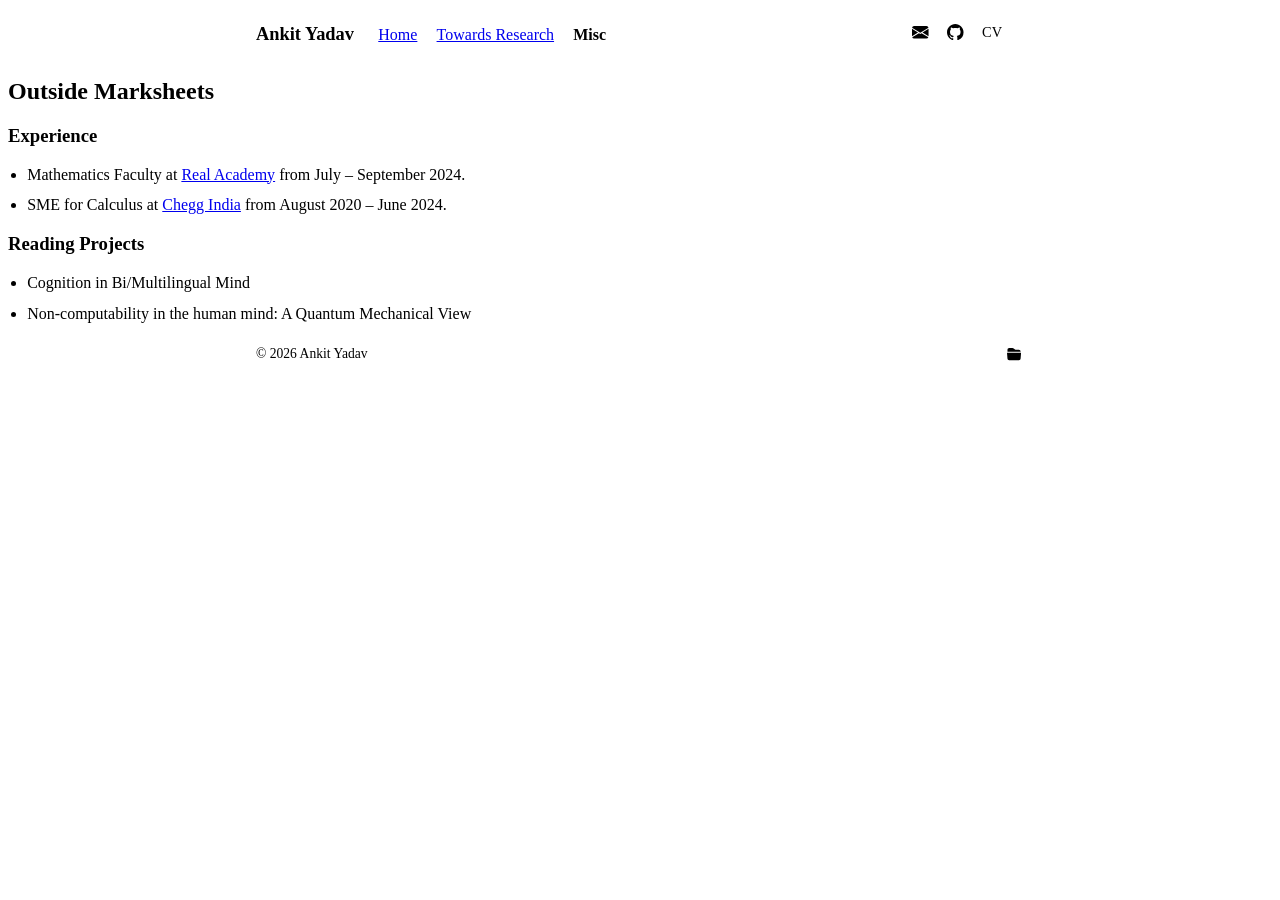
==== misc.html @ ca82493b "updated git link" ====
<!DOCTYPE html>
<html lang="en">
<head>
  <meta charset="UTF-8">
  <meta name="viewport" content="width=device-width, initial-scale=1.0">
  <meta name="description" content="Miscellaneous projects and explorations by Ankit Yadav: Cognition in Bi/Multilingual Mind, and Non-computability in the human mind: A Quantum Mechanical View.">
  <title>Misc — Ankit Yadav</title>
  <link rel="canonical" href="https://ankitjy.github.io/misc.html">
  <meta property="og:type" content="website">
  <meta property="og:site_name" content="Ankit Yadav">
  <meta property="og:title" content="Misc — Ankit Yadav">
  <meta property="og:description" content="Miscellaneous projects and explorations by Ankit Yadav: Cognition in Bi/Multilingual Mind, and Non-computability in the human mind: A Quantum Mechanical View.">
  <meta property="og:url" content="https://ankitjy.github.io/misc.html">
  <meta name="twitter:card" content="summary">
  <meta name="twitter:title" content="Misc — Ankit Yadav">
  <meta name="twitter:description" content="Miscellaneous projects and explorations by Ankit Yadav: Cognition in Bi/Multilingual Mind, and Non-computability in the human mind: A Quantum Mechanical View.">

  <link rel="icon" type="image/svg+xml" href="data/favicon.svg">
  <link rel="icon" type="image/png" href="data/favicon.png">
  <link rel="apple-touch-icon" href="data/apple-touch-icon.png">

  <script src="js/theme-init.js"></script>

  <link rel="stylesheet" href="css/themes.css">
  <link rel="stylesheet" href="css/base.css">
  <link rel="stylesheet" href="css/components.css">
  <link rel="stylesheet" href="css/responsive.css">
</head>
<body>

  <div id="site-header"></div>

  <main>
    <section>
      <h2>Outside Marksheets</h2>
      <h3>Experience</h3>
      <ul class="plain entry-list">
        <li>Mathematics Faculty at <a href="https://www.realacademy.org.in/" target="_blank" rel="noopener noreferrer">Real Academy</a> from July – September 2024.</li>
        <li>SME for Calculus at <a href="https://www.cheggindia.com/about-us/" target="_blank" rel="noopener noreferrer">Chegg India</a> from August 2020 – June 2024.</li>
      </ul>

      <h3>Reading Projects</h3>
      <ul class="plain entry-list">
        <li>Cognition in Bi/Multilingual Mind</li>
        <li>Non-computability in the human mind: A Quantum Mechanical View</li>
      </ul>
    </section>
  </main>

  <div id="site-footer"></div>

  <script src="js/components.js"></script>
  <script src="js/theme.js"></script>
</body>
</html>
---- css/components.css ----
.site-header {
  display: flex;
  flex-wrap: wrap;
  align-items: baseline;
  gap: 0.4em 0.6em;
  padding: 0.8em max(4vw, calc((100% - 48rem) / 2));
  background: var(--bar);
  border-bottom: 1px solid var(--border);
}
.site-title { font-size: 1.15em; font-weight: bold; margin-right: 0.8em; }
.site-title a { color: var(--text); text-decoration: none; }
.site-nav {
  flex: 1 0 auto;
  display: flex;
  flex-wrap: wrap;
  gap: 0.2em 1.2em;
}
.site-nav a[aria-current="page"] {
  color: var(--text);
  font-weight: bold;
  text-decoration: none;
}
.site-actions {
  display: flex;
  gap: 0.7em;
  align-items: center;
}

.theme-toggle,
.resume-btn {
  font: inherit;
  font-size: 0.9em;
  line-height: 1;
  text-decoration: none;
  display: inline-flex;
  align-items: center;
  justify-content: center;
  color: var(--accent);
  background: transparent;
  border: none;
  padding: 0.2em 0.25em;
  cursor: pointer;
}
.theme-toggle:hover,
.theme-toggle:focus-visible,
.resume-btn:hover,
.resume-btn:focus-visible {
  color: var(--text);
  background: transparent;
  text-decoration: none;
}
.resume-btn:visited {
  color: var(--accent);
}
.resume-btn:visited:hover,
.resume-btn:visited:focus-visible {
  color: var(--text);
}
.btn-icon {
  width: 1.15em;
  height: 1.15em;
  display: block;
}

.plain { padding-left: 1.2em; margin: 0.6em 0; }
.plain li { margin-bottom: 0.5em; }
.entry-list li { margin-bottom: 0.8em; }
.detail { font-size: 0.9em; color: var(--muted); }

.site-footer {
  display: flex;
  justify-content: space-between;
  align-items: center;
  gap: 0.6em;
  padding: 0.7em max(4vw, calc((100% - 48rem) / 2));
  background: var(--bar);
  border-top: 1px solid var(--border);
  font-size: 0.85em;
  color: var(--muted);
}
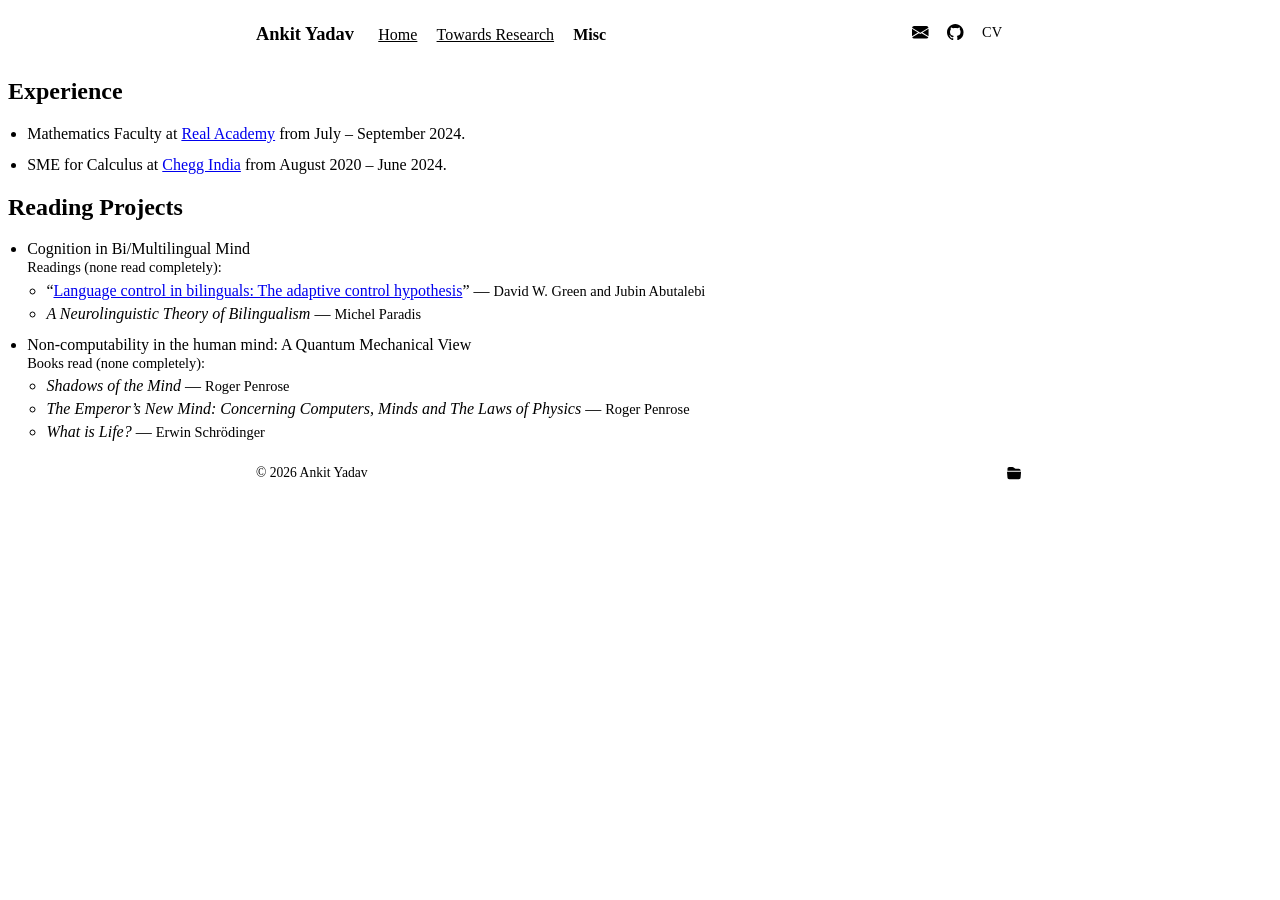
==== commit 48d4bf27: "corrections" ====
--- a/misc.html
+++ b/misc.html
@@ -3,17 +3,17 @@
 <head>
   <meta charset="UTF-8">
   <meta name="viewport" content="width=device-width, initial-scale=1.0">
-  <meta name="description" content="Miscellaneous projects and explorations by Ankit Yadav: Cognition in Bi/Multilingual Mind, and Non-computability in the human mind: A Quantum Mechanical View.">
+  <meta name="description" content="Experience and reading projects by Ankit Yadav: Real Academy, Chegg India, Cognition in Bi/Multilingual Mind, and Non-computability in the human mind.">
   <title>Misc — Ankit Yadav</title>
   <link rel="canonical" href="https://ankitjy.github.io/misc.html">
   <meta property="og:type" content="website">
   <meta property="og:site_name" content="Ankit Yadav">
   <meta property="og:title" content="Misc — Ankit Yadav">
-  <meta property="og:description" content="Miscellaneous projects and explorations by Ankit Yadav: Cognition in Bi/Multilingual Mind, and Non-computability in the human mind: A Quantum Mechanical View.">
+  <meta property="og:description" content="Experience and reading projects by Ankit Yadav: Real Academy, Chegg India, Cognition in Bi/Multilingual Mind, and Non-computability in the human mind.">
   <meta property="og:url" content="https://ankitjy.github.io/misc.html">
   <meta name="twitter:card" content="summary">
   <meta name="twitter:title" content="Misc — Ankit Yadav">
-  <meta name="twitter:description" content="Miscellaneous projects and explorations by Ankit Yadav: Cognition in Bi/Multilingual Mind, and Non-computability in the human mind: A Quantum Mechanical View.">
+  <meta name="twitter:description" content="Experience and reading projects by Ankit Yadav: Real Academy, Chegg India, Cognition in Bi/Multilingual Mind, and Non-computability in the human mind.">
 
   <link rel="icon" type="image/svg+xml" href="data/favicon.svg">
   <link rel="icon" type="image/png" href="data/favicon.png">
@@ -32,17 +32,33 @@
 
   <main>
     <section>
-      <h2>Outside Marksheets</h2>
-      <h3>Experience</h3>
+      <h2>Experience</h2>
       <ul class="plain entry-list">
         <li>Mathematics Faculty at <a href="https://www.realacademy.org.in/" target="_blank" rel="noopener noreferrer">Real Academy</a> from July – September 2024.</li>
         <li>SME for Calculus at <a href="https://www.cheggindia.com/about-us/" target="_blank" rel="noopener noreferrer">Chegg India</a> from August 2020 – June 2024.</li>
       </ul>
+    </section>
 
-      <h3>Reading Projects</h3>
+    <section>
+      <h2>Reading Projects</h2>
       <ul class="plain entry-list">
-        <li>Cognition in Bi/Multilingual Mind</li>
-        <li>Non-computability in the human mind: A Quantum Mechanical View</li>
+        <li>
+          Cognition in Bi/Multilingual Mind<br>
+          <span class="detail">Readings (none read completely):</span>
+          <ul class="sub-list">
+            <li>&ldquo;<a href="https://pmc.ncbi.nlm.nih.gov/articles/PMC4095950/" target="_blank" rel="noopener noreferrer">Language control in bilinguals: The adaptive control hypothesis</a>&rdquo; — <span class="detail">David W. Green and Jubin Abutalebi</span></li>
+            <li><cite>A Neurolinguistic Theory of Bilingualism</cite> — <span class="detail">Michel Paradis</span></li>
+          </ul>
+        </li>
+        <li>
+          Non-computability in the human mind: A Quantum Mechanical View<br>
+          <span class="detail">Books read (none completely):</span>
+          <ul class="sub-list">
+            <li><cite>Shadows of the Mind</cite> — <span class="detail">Roger Penrose</span></li>
+            <li><cite>The Emperor&rsquo;s New Mind: Concerning Computers, Minds and The Laws of Physics</cite> — <span class="detail">Roger Penrose</span></li>
+            <li><cite>What is Life?</cite> — <span class="detail">Erwin Schrödinger</span></li>
+          </ul>
+        </li>
       </ul>
     </section>
   </main>
--- a/css/components.css
+++ b/css/components.css
@@ -14,6 +14,10 @@
   display: flex;
   flex-wrap: wrap;
   gap: 0.2em 1.2em;
+}
+.site-nav a,
+.site-nav a:visited {
+  color: var(--accent);
 }
 .site-nav a[aria-current="page"] {
   color: var(--text);
@@ -63,8 +67,11 @@
 }
 
 .plain { padding-left: 1.2em; margin: 0.6em 0; }
-.plain li { margin-bottom: 0.5em; }
-.entry-list li { margin-bottom: 0.8em; }
+.plain > li { margin-bottom: 0.5em; }
+.entry-list > li { margin-bottom: 0.8em; }
+.sub-list { padding-left: 1.2em; margin: 0.35em 0 0; }
+.sub-list > li { margin-bottom: 0.3em; }
+.sub-list > li:last-child { margin-bottom: 0; }
 .detail { font-size: 0.9em; color: var(--muted); }
 
 .site-footer {
--- a/css/responsive.css
+++ b/css/responsive.css
@@ -0,0 +1,12 @@
+@media (max-width: 42em) {
+  html { font-size: 16px; }
+  .site-title { margin-right: auto; }
+  .site-nav { flex-basis: 100%; order: 3; }
+}
+
+@media print {
+  .site-header, .site-footer { display: none; }
+  body { color: #000; background: #fff; }
+  .detail { color: #444; }
+  a, a:visited { color: #000; }
+}
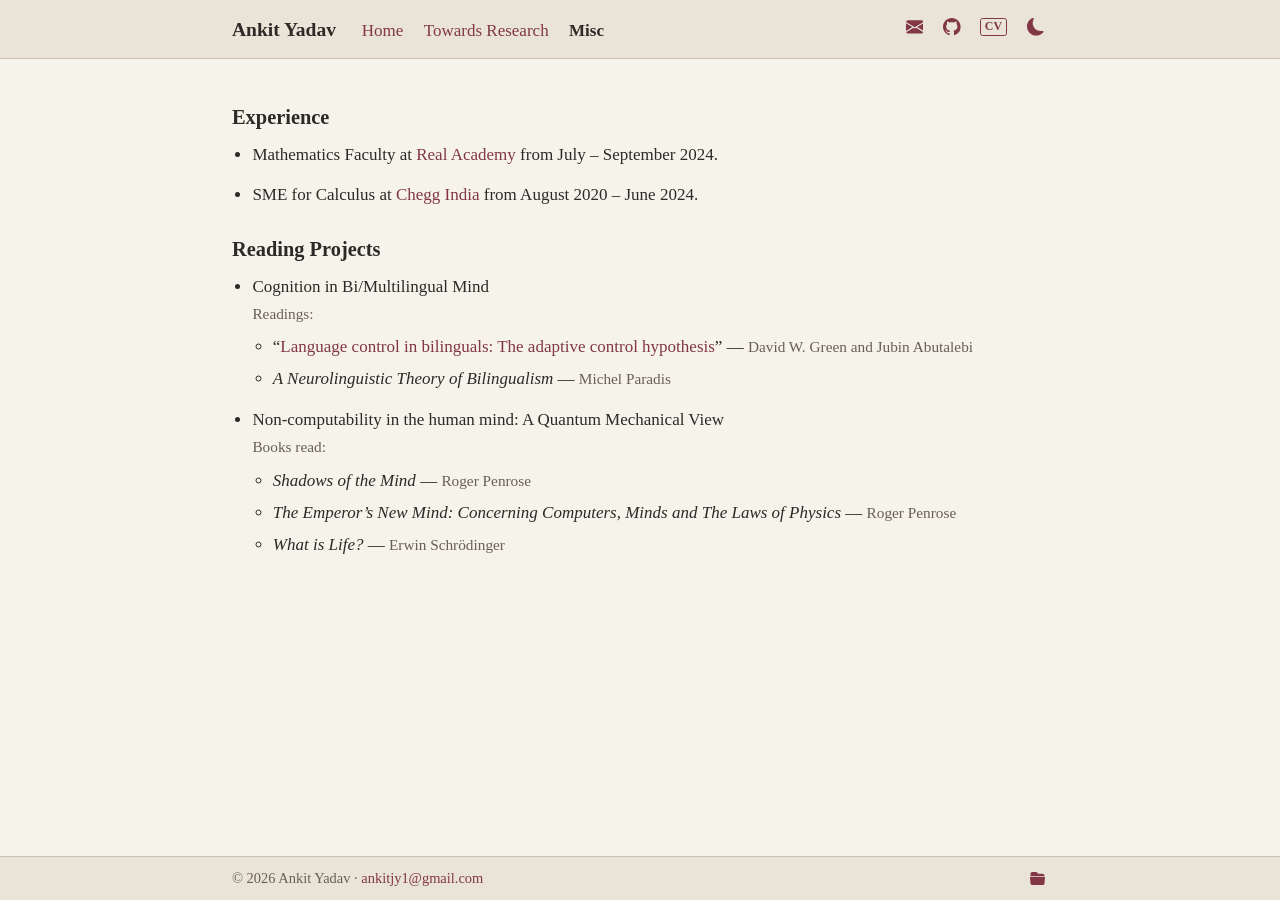
==== commit 8406e53f: "minor corrections" ====
--- a/misc.html
+++ b/misc.html
@@ -3,6 +3,8 @@
 <head>
   <meta charset="UTF-8">
   <meta name="viewport" content="width=device-width, initial-scale=1.0">
+  <meta name="theme-color" content="#eae4d8" media="(prefers-color-scheme: light)">
+  <meta name="theme-color" content="#242220" media="(prefers-color-scheme: dark)">
   <meta name="description" content="Experience and reading projects by Ankit Yadav: Real Academy, Chegg India, Cognition in Bi/Multilingual Mind, and Non-computability in the human mind.">
   <title>Misc — Ankit Yadav</title>
   <link rel="canonical" href="https://ankitjy.github.io/misc.html">
@@ -44,7 +46,7 @@
       <ul class="plain entry-list">
         <li>
           Cognition in Bi/Multilingual Mind<br>
-          <span class="detail">Readings (none read completely):</span>
+          <span class="detail">Readings:</span>
           <ul class="sub-list">
             <li>&ldquo;<a href="https://pmc.ncbi.nlm.nih.gov/articles/PMC4095950/" target="_blank" rel="noopener noreferrer">Language control in bilinguals: The adaptive control hypothesis</a>&rdquo; — <span class="detail">David W. Green and Jubin Abutalebi</span></li>
             <li><cite>A Neurolinguistic Theory of Bilingualism</cite> — <span class="detail">Michel Paradis</span></li>
@@ -52,7 +54,7 @@
         </li>
         <li>
           Non-computability in the human mind: A Quantum Mechanical View<br>
-          <span class="detail">Books read (none completely):</span>
+          <span class="detail">Books read:</span>
           <ul class="sub-list">
             <li><cite>Shadows of the Mind</cite> — <span class="detail">Roger Penrose</span></li>
             <li><cite>The Emperor&rsquo;s New Mind: Concerning Computers, Minds and The Laws of Physics</cite> — <span class="detail">Roger Penrose</span></li>
--- a/css/themes.css
+++ b/css/themes.css
@@ -0,0 +1,22 @@
+:root,
+:root[data-theme="light"] {
+  color-scheme: light;
+  --bg:      #f6f3eb;
+  --bar:     #eae4d8;
+  --text:    #2e2926;
+  --accent:  #823746;
+  --visited: #5e4256;
+  --border:  #c9c0b1;
+  --muted:   #685f57;
+}
+
+:root[data-theme="dark"] {
+  color-scheme: dark;
+  --bg:      #1a1918;
+  --bar:     #242220;
+  --text:    #e6e2da;
+  --accent:  #d48794;
+  --visited: #b48da5;
+  --border:  #3e3a36;
+  --muted:   #b5ada4;
+}
--- a/css/base.css
+++ b/css/base.css
@@ -0,0 +1,32 @@
+* { box-sizing: border-box; }
+
+html { font-size: 17px; }
+
+body {
+  margin: 0;
+  min-height: 100vh;
+  display: flex;
+  flex-direction: column;
+  font-family: Georgia, "Times New Roman", serif;
+  line-height: 1.6;
+  color: var(--text);
+  background: var(--bg);
+}
+
+main {
+  flex: 1;
+  width: 100%;
+  padding: 1em max(4vw, calc((100% - 48rem) / 2)) 2em;
+}
+
+h1, h2, h3 { line-height: 1.25; }
+h1 { font-size: 1.9em; margin: 1em 0 0.3em; }
+h2 { font-size: 1.2em; margin: 1.4em 0 0.4em; }
+h3 { font-size: 1.05em; margin: 1.2em 0 0.3em; }
+p  { margin: 0.6em 0; }
+.lead { font-size: 1.1em; }
+
+a         { color: var(--accent); text-decoration: none; }
+a:visited { color: var(--visited); }
+main a:hover,
+main a:focus-visible { text-decoration: underline; text-underline-offset: 0.15em; }
--- a/css/components.css
+++ b/css/components.css
@@ -18,11 +18,15 @@
 .site-nav a,
 .site-nav a:visited {
   color: var(--accent);
+  text-decoration: none;
+}
+.site-nav a:hover,
+.site-nav a:focus-visible {
+  color: var(--text);
 }
 .site-nav a[aria-current="page"] {
   color: var(--text);
   font-weight: bold;
-  text-decoration: none;
 }
 .site-actions {
   display: flex;
@@ -65,6 +69,19 @@
   height: 1.15em;
   display: block;
 }
+.cv-badge {
+  display: inline-flex;
+  align-items: center;
+  justify-content: center;
+  height: 1.035rem;
+  padding: 0 0.3em;
+  border: 1.5px solid currentColor;
+  border-radius: 0.22em;
+  font-size: 0.7rem;
+  font-weight: bold;
+  line-height: 1;
+  letter-spacing: 0.03em;
+}
 
 .plain { padding-left: 1.2em; margin: 0.6em 0; }
 .plain > li { margin-bottom: 0.5em; }
